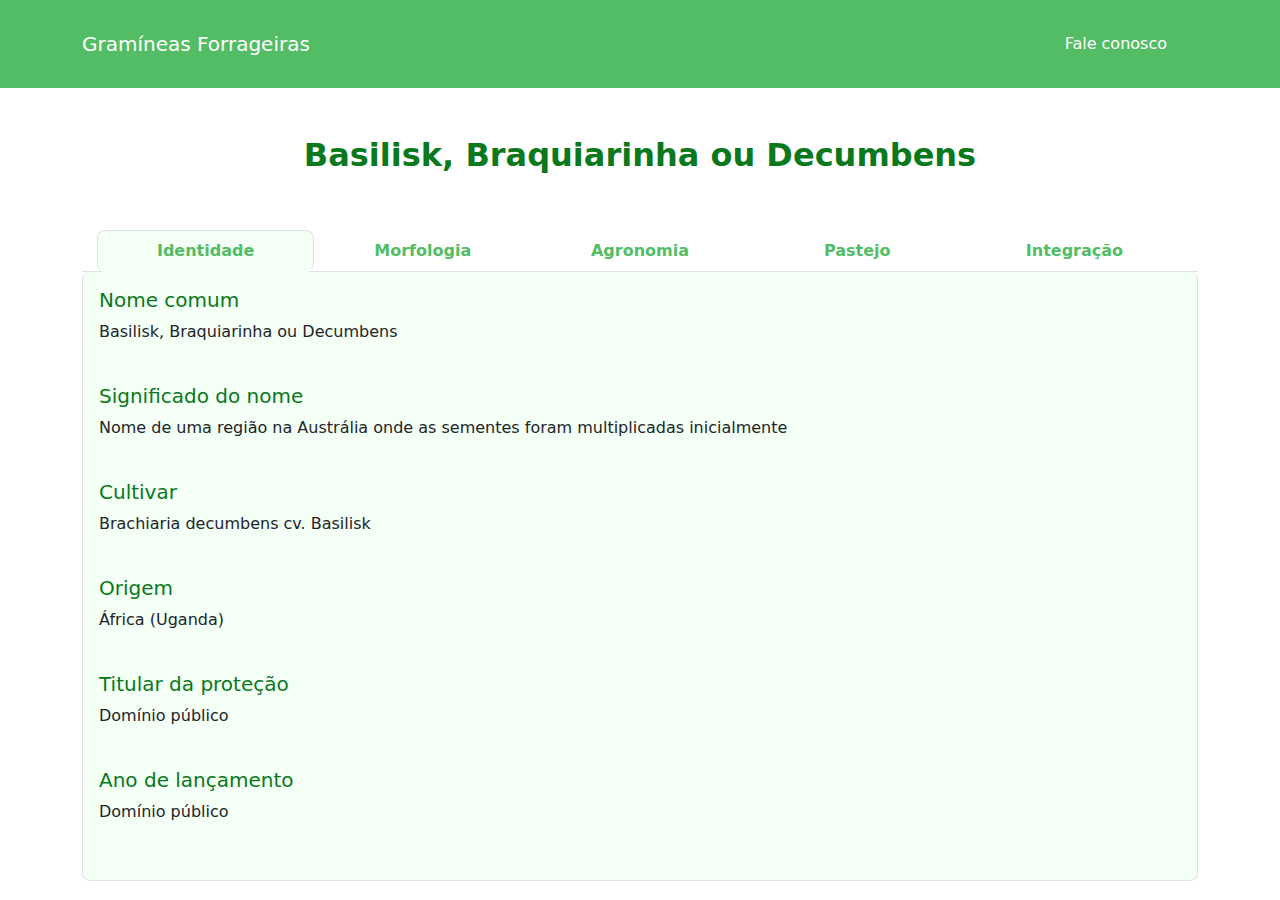
==== brachiarias/basilisk.html @ fe023049 ":tada: Commit inicial" ====
<!DOCTYPE html>
<html lang="pt-BR">
<head>
    <meta charset="UTF-8">
    <meta name="viewport" content="width=device-width, initial-scale=1.0">
    <title>Document</title>
    <link rel="stylesheet" href="../lib/cdn.jsdelivr.net_npm_bootstrap@5.3.1_dist_css_bootstrap.min.css">
    <link rel="stylesheet" href="../bootstrap-icons-1.10.5/font/bootstrap-icons.css">
    <link rel="stylesheet" href="../style.css">
</head>
<body>
    <header class="navbar navbar-expand-lg sticky-top p-4 bg-principal" id="cabecalho">
        <div class="container">
            <a href="../index.html" class="text-decoration-none">
                <h1 class="navbar-brand m-0 section-title text-white">Gramíneas Forrageiras</h1>
            </a>
            <button class="navbar-toggler mb-3" data-bs-toggle="collapse" data-bs-target="#menu-navegacao">
                <span class="navbar-toggler-icon"></span>
            </button>
            <nav class="navbar-collapse collapse justify-content-end" id="menu-navegacao">
                <ul class="nav nav-pills d-block d-md-flex">
                    <li class="nav-item">
                        <a href="../index.html#contato" class="nav-link text-center">
                            <i class="bi bi-chat-left-text me-1"></i>
                            Fale conosco
                        </a>
                    </li>    
                </ul>
            </nav>
        </div>
    </header>
    <main>
        <section class="container">
            <div class="row">
                <h2 class="text-center p-md-5 p-3 title-green">Basilisk, Braquiarinha ou Decumbens</h2>
            </div>
        </section>
        <section class="container">
            <div class="row">
                <nav class="">
                    <ul class="nav nav-tabs nav-justified flex-md-row flex-column ">
                        <li class="nav-item">
                            <button class="nav-link fw-bolder active rounded-3" type="button" aria-current="page" data-bs-toggle="tab" data-bs-target="#id">Identidade</button>
                        </li>
                        <li class="nav-item">
                            <button class="nav-link fw-bolder rounded-3" type="button" aria-current="page" data-bs-toggle="tab" data-bs-target="#morfologia">Morfologia</button>
                        </li>
                        <li class="nav-item">
                            <button class="nav-link fw-bolder rounded-3" type="button" aria-current="page" data-bs-toggle="tab" data-bs-target="#agronomia">Agronomia</button>
                        </li>
                        <li class="nav-item">
                            <button class="nav-link fw-bolder rounded-3" type="button" aria-current="page" data-bs-toggle="tab" data-bs-target="#pastejo">Pastejo</button>
                        </li>
                        <li class="nav-item">
                            <button class="nav-link fw-bolder" type="button" aria-current="page" data-bs-toggle="tab" data-bs-target="#integracao">Integração</button>
                        </li>
                    </ul>
                </nav>
                <article>
                    <div class="tab-content">
                        <div class="tab-pane active border-end border-start border-bottom rounded-3" id="id">
                            <div class="row p-3 ">
                                <h5>Nome comum</h5>
                                <p>Basilisk, Braquiarinha ou Decumbens</p>
                                <h5>Significado do nome</h5>
                                <p>Nome de uma região na Austrália onde as sementes foram multiplicadas inicialmente</p>
                                <h5>Cultivar</h5>
                                <p>Brachiaria decumbens cv. Basilisk</p>
                                <h5>Origem</h5>
                                <p>África (Uganda)</p>
                                <h5>Titular da proteção</h5>
                                <p>Domínio público</p>
                                <h5>Ano de lançamento</h5>
                                <p>Domínio público</p>
                            </div>
                        </div>
                    </div>
                </article>
                <article>
                    <div class="tab-content">
                        <div class="tab-pane border-end border-start border-bottom rounded-3" id="morfologia">
                            <div class="row p-3">
                                <h5>Hábito de crescimento</h5>
                                <p>Semi-prostrado</p>
                                <h5>Estolonífera</h5>
                                <p>Não</p>
                                <h5>Altura da Planta</h5>
                                <p>Baixa (43 cm)</p>
                                <h5>Intensidade perfilhamento basal</h5>
                                <p>Alta</p>
                                <h5>Propagação</h5>
                                <p>Sementes</p>
                                <h5>Cerosidade do Colmo</h5>
                                <p>Não se aplica</p>
                                <h5>Comprimento do internódio (cm)</h5>
                                <p>8,3 a 9,2</p>
                                <h5>Diâmetro do colmo (mm)</h5>
                                <p>Delgado (3,0 mm)</p>
                                <h5>Arquitetura da folha</h5>
                                <p>Geniculada</p>
                                <h5>Comprimento da Bainha (cm)</h5>
                                <p>Média (9 cm)</p>
                                <h5>Pilosidade da bainha</h5>
                                <p>Alta</p>
                                <h5>Distribuição da pilosidade na bainha</h5>
                                <p>Dispersa</p>
                                <h5>Dureza da pilosidade da bainha</h5>
                                <p>Não se aplica</p>
                                <h5>Comprimento da lâmina foliar</h5>
                                <p>Curto</p>
                                <h5>Largura da lâmina foliar (mm)</h5>
                                <p>Média (14 mm)</p>
                                <h5>Pilosidade da lâmina foliar</h5>
                                <p>Média/Alta</p>
                                <h5>Distribuição da pilosidade na lâmina foliar</h5>
                                <p>Nas duas faces</p>
                                <h5>Cerosidade da lâmina foliar</h5>
                                <p>Não se aplica</p>
                                <h5>Comprimento da ramificação basal</h5>
                                <p>Não se aplica</p>
                                <h5>Comprimento do rácemo basal (cm)</h5>
                                <p>Médio (7 cm)</p>
                            </div>
                        </div>
                    </div>
                </article>
                <article>
                    <div class="tab-content">
                        <div class="tab-pane border-end border-start border-bottom rounded-3" id="agronomia">
                            <div class="row p-3">
                                <h5>Nível de exigência em fertilidade</h5>
                                <p>Baixa/Média</p>
                                <h5>Saturação por bases esperada (Ve%)- camada de 0 a 20 cm de profundidade</h5>
                                <p>35% a 40%</p>
                                <h5>Responsividade à adubação</h5>
                                <p>Média/Alta</p>
                                <h5>Tolerância a acidez do solo</h5>
                                <p>Muito Alta</p>
                                <h5>Tolerância a seca</h5>
                                <p>Alta</p>
                                <h5>Tolerância ao Frio</h5>
                                <p>Baixa</p>
                                <h5>Tolerância ao Encharcamento / solos com mal drenagem</h5>
                                <p>Baixa</p>
                                <h5>Preciptação (mm)</h5>
                                <p>> 800</p>
                                <h5>Altitude (m)</h5>
                                <p>Até 2.000</p>
                                <h5>Resistência às Cigarrinhas típicas das pastagens</h5>
                                <p>Muito baixa</p>
                                <h5>Resistência a doenças Foliares</h5>
                                <p>Alta</p>
                                <h5>Resistência a patógenos de solos</h5>
                                <p>Não disponível</p>
                                <h5>Resistência a doenças de sementes</h5>
                                <p>Média (mela-das-sementes - Claviceps maximensis); Baixa (carvão das sementes - Ustilago operta)</p>
                                <h5>Semeadura (Quilograma de Sementes Puras Viáveis por hectare - Kg SPV/ha)</h5>
                                <p>3,5 a 5,0</p>
                                <h5>Quantidade de sementes puras por grama</h5>
                                <p>154 a 180</p>
                                <h5>Estabelecimento (tempo de formação - dias)</h5>
                                <p>40 a 90</p>
                                <h5>Profundidade de semeadura (cm)</h5>
                                <p>2,5 a 5,0</p>
                                <h5>Facilidade/rapidez de cobertura do solo</h5>
                                <p>Alta</p>
                                <h5>Ciclo de florescimento</h5>
                                <p>Precoce/Médio</p>
                                <h5>Época de Florescimento</h5>
                                <p>Dezembro</p>
                                <h5>Nº de plantas desejáveis por metro quadrado - 40 dias após a emergência</h5>
                                <p>20 a 40</p>
                                <h5>Produtividade de sementes (kg Semente Pura/ha)</h5>
                                <p>300</p>
                                <h5>Produtividade de matéria seca - MS (ton MS/ha/ano)</h5>
                                <p>8 a 20</p>
                                <h5>Proteína bruta (%MS): estação chuvosa</h5>
                                <p>9 a 10</p>
                                <h5>Proteína bruta (%MS): estação seca</h5>
                                <p>7 a 8</p>
                                <h5>Digestibilidade (%MS): estação chuvosa</h5>
                                <p>55 a 60</p>
                                <h5>Digestibilidade (%MS): estação seca</h5>
                                <p>53 a 55</p>
                                <h5>Ensilagem (aptidão)</h5>
                                <p>Não</p>
                                <h5>Fenação (Aptidão)</h5>
                                <p>Sim</p>
                                <h5>Vantagens</h5>
                                <p>Boa produtividade de matéria seca, mesmo sobre pastejo intensivo; Persistência em solos de baixa fertilidade natural e de elevada acidez; Boa cobertura de solo e competição com invasoras.</p>
                                <h5>Observações</h5>
                                <p>Não apresenta resistência às cigarrinhas típicas das pastagens e da cana-de-açucar (gênero Mahanarva); Pode causar fotossensibilização nos animais.</p>
                            </div>
                        </div>
                    </div>
                </article>
                <article>
                    <div class="tab-content">
                        <div class="tab-pane border-end border-start border-bottom rounded-3" id="pastejo">
                            <div class="row p-3">
                                <h5>Ganho de peso (g/animal/dia) - águas</h5>
                                <p>300 a 400</p>
                                <h5>Ganho de peso (g/animal/dia) - seca</h5>
                                <p>190 a 200</p>
                                <h5>Taxa de lotação (UA/ha) - águas</h5>
                                <p>2,5</p>
                                <h5>Taxa de lotação (UA/ha) - seca</h5>
                                <p>1,5</p>
                                <h5>Produtividade animal anual (kg peso vivo/ha/ano)</h5>
                                <p>350</p>
                                <h5>Primeiro pastejo (dias)</h5>
                                <p>40 a 90 dias (leve, categoria animal jovem)</p>
                                <h5>Manejo de Pastejo - altura (cm) no sistema contínuo</h5>
                                <p>15 a 30</p>
                                <h5>Manejo de Pastejo - altura de entrada (cm) no sistema rotacionado</h5>
                                <p>25</p>
                                <h5>Manejo de Pastejo - altura de saída (cm) no sistema rotacionado</h5>
                                <p>15</p>
                            </div>
                        </div>
                    </div>
                </article>
                <article>
                    <div class="tab-content">
                        <div class="tab-pane border-end border-start border-bottom" id="integracao">
                            <div class="row p-3">
                                <h5>Hospedabilidade aos nematóides Pratylenchus brachyurus e P. zeae (em relação ao milho ou soja)</h5>
                                <p>Média</p>
                                <h5>Hospedabilidade aos nematoides típicos da soja (M. incognita, M. javanica, H. glycines e R. reniformis) - em relação à soja</h5>
                                <p>Baixa</p>
                                <h5>Tolerância ao Sombreamento</h5>
                                <p>Baixa</p>
                                <h5>Facilidade de consorciamento com gramíneas anuais</h5>
                                <p>Intermediário</p>
                                <h5>Facilidade de consorciamento com leguminosas</h5>
                                <p>Favorável</p>
                                <h5>Facilidade de dessecação</h5>
                                <p>Alta</p>
                            </div>
                        </div>
                    </div>
                </article>
            </div>
        </section>
    </main>
    <script src="../lib/cdn.jsdelivr.net_npm_bootstrap@5.3.1_dist_js_bootstrap.bundle.min.js"></script>
</body>
</html>
---- style.css ----
.bg-principal {
    background-color: #53bd65;
} 

.nav-tabs .nav-link.active,
.tab-pane,
.bg-claro {
    background-color: #f4fff6;
}

.bg-medio{
    background-color: #9affab28;
}
.title-green, h5,
.nav-tabs .nav-link.active,
h2 {
    color: #09791c;
}

#menu-navegacao .nav-link.active {
    background-color: #09791c;
    color: white;
}

.nav-tabs .nav-link,
.nav .nav-link.active {
    color: #53bd65;
}

.text-colored {
    color: #217e31;
}

.nav {
    padding-left: 15px;
    padding-right: 15px;
}

.nav-link {
    color: white;
}

aside .nav .nav-link {
    color: #000;
}

#carousel .carousel-caption {
    background-color: rgba(208, 247, 214, 0.5);
}

.carousel-caption h5,
.carousel-caption p {
    color: #000;
}

.tab-content p {
    height: 48px;
}

#elefante h5 {
    height: 20px;
}

#elefante p {
    height: auto;
}

h2 {
    font-weight: bold;
}

#embrapa-logo {
    width: 100px;
    margin-right: 15px;
}

header > div {
    justify-content: end;
}

@media (max-width: 767px) {
    .nav {
        padding-left: 0;
        padding-right: 0;
    }
    .nav-tabs .nav-link {
        border: var(--bs-nav-tabs-border-width) solid transparent;
    }
    .nav-tabs {
        --bs-nav-tabs-link-active-border-color: var(--bs-border-color);
    }

    .nav-item button {
        padding: 16px;
        font-size: 18px;
    }

    #menu-navegacao {
        background-color: #f4fff6;
    }

    .nav-link {
        color: #53bd65;
    }

}
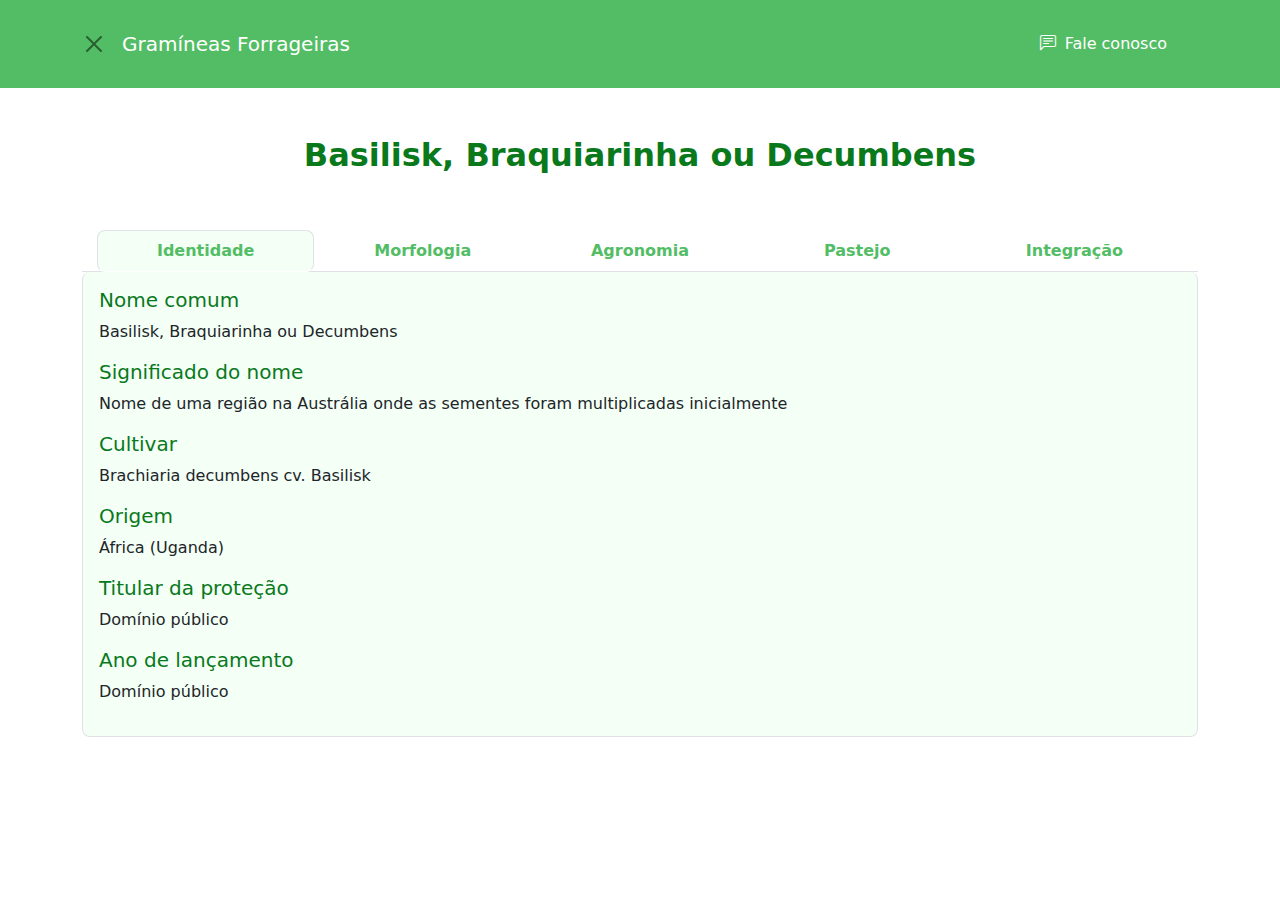
==== commit 03e1534f: ":lipstick:[FIX]: melhorando responsividade" ====
--- a/brachiarias/basilisk.html
+++ b/brachiarias/basilisk.html
@@ -5,16 +5,15 @@
     <meta name="viewport" content="width=device-width, initial-scale=1.0">
     <title>Document</title>
     <link rel="stylesheet" href="../lib/cdn.jsdelivr.net_npm_bootstrap@5.3.1_dist_css_bootstrap.min.css">
-    <link rel="stylesheet" href="../bootstrap-icons-1.10.5/font/bootstrap-icons.css">
+    <link rel="stylesheet" href="../icones/font/bootstrap-icons.css">
     <link rel="stylesheet" href="../style.css">
 </head>
 <body>
-    <header class="navbar navbar-expand-lg sticky-top p-4 bg-principal" id="cabecalho">
-        <div class="container">
-            <a href="../index.html" class="text-decoration-none">
-                <h1 class="navbar-brand m-0 section-title text-white">Gramíneas Forrageiras</h1>
-            </a>
-            <button class="navbar-toggler mb-3" data-bs-toggle="collapse" data-bs-target="#menu-navegacao">
+    <header class="navbar navbar-expand-xl sticky-top p-4 bg-principal" id="cabecalho">
+        <div class="container justify-content-center justify-content-md-around">
+            <a href="../index.html#cultivares" class="btn btn-close me-3"></a>
+            <h1 class="navbar-brand m-0 section-title text-white me-3">Gramíneas Forrageiras</h1>
+            <button class="navbar-toggler mb-3 bg-claro" data-bs-toggle="collapse" data-bs-target="#menu-navegacao">
                 <span class="navbar-toggler-icon"></span>
             </button>
             <nav class="navbar-collapse collapse justify-content-end" id="menu-navegacao">
--- a/style.css
+++ b/style.css
@@ -53,10 +53,6 @@
     color: #000;
 }
 
-.tab-content p {
-    height: 48px;
-}
-
 #elefante h5 {
     height: 20px;
 }
@@ -77,6 +73,7 @@
 header > div {
     justify-content: end;
 }
+
 
 @media (max-width: 767px) {
     .nav {
@@ -103,4 +100,8 @@
         color: #53bd65;
     }
 
+    .carousel-indicators {
+        display: none;
+    }
+
 }
